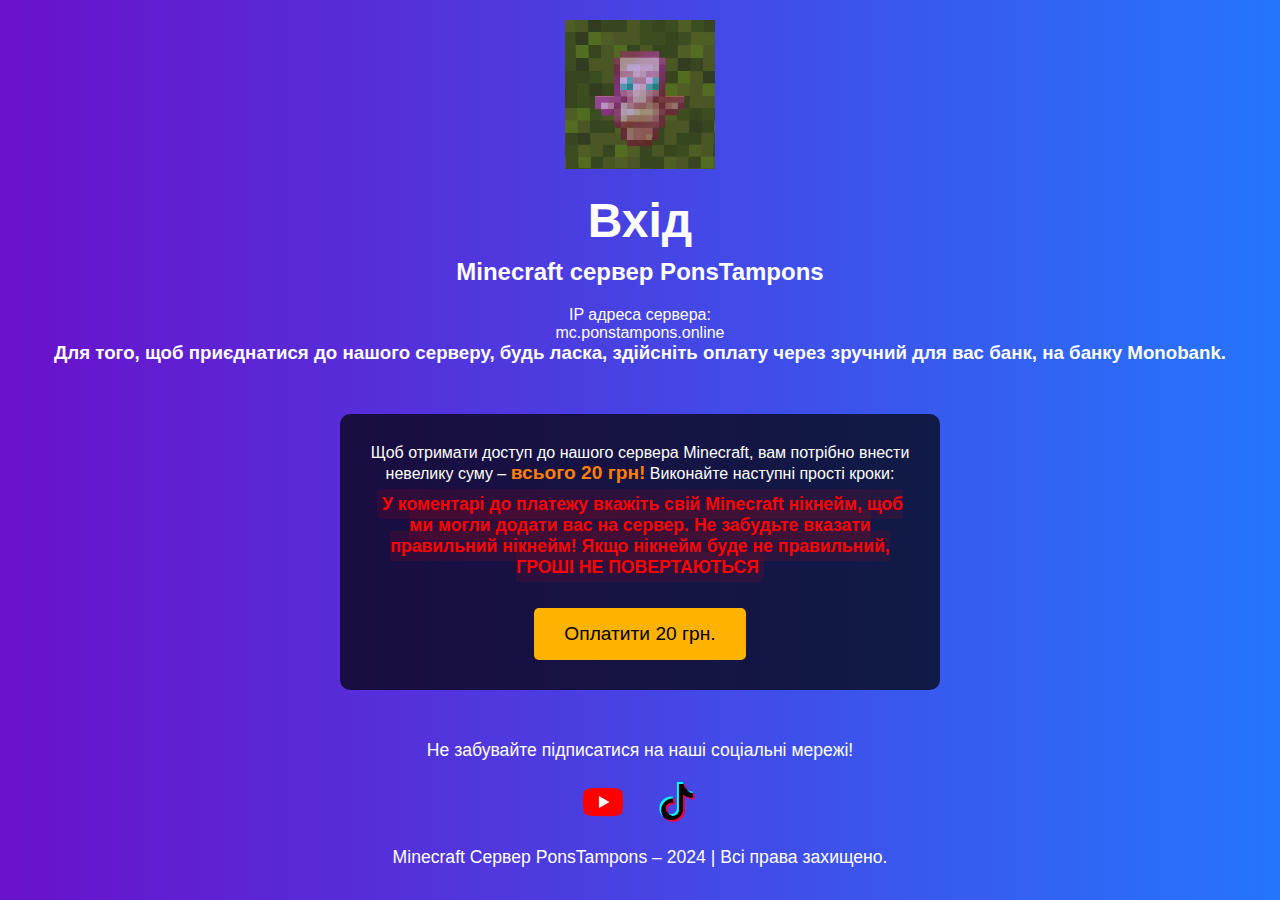
==== index.html @ 5efe78ce "Update index.html" ====
<!DOCTYPE html>
<html lang="uk">
<head>
    <meta charset="UTF-8">
    <meta name="viewport" content="width=device-width, initial-scale=1.0">
    <title>Сайт серверу PonsTampons / Minecraft</title>
    <link rel="stylesheet" href="styles.css">
    <!-- Додаємо icon -->
    <link rel="icon" href="logo.ico" type="image/x-icon">
</head>
<body>

<header>
    <img src="image/logo.png" alt="Minecraft Server Logo" class="logo">
    <h1>Вхід</h1>
    <h2>Minecraft сервер PonsTampons</h1>
<div class="neon-block">
    <p>IP адреса сервера:</p>
    <p>mc.ponstampons.online</p>
</div> 
    <h3>Для того, щоб приєднатися до нашого серверу, будь ласка, здійсніть оплату через зручний для вас банк, на банку Monobank.</h2>
</header>

<main>
    <section class="payment-info">
        <p>Щоб отримати доступ до нашого сервера Minecraft, вам потрібно внести невелику суму – <span class="highlight">всього 20 грн!</span> Виконайте наступні прості кроки:</p>
        <ul>
            <li><span class="important">У коментарі до платежу вкажіть свій Minecraft нікнейм, щоб ми могли додати вас на сервер. Не забудьте вказати правильний нікнейм! Якщо нікнейм буде не правильний, ГРОШІ НЕ ПОВЕРТАЮТЬСЯ</span></li>
        </ul>
        <a href="https://send.monobank.ua/jar/7yHQGbzSrE" target="_blank" id="pay-button" class="btn">Оплатити 20 грн.</a>
    </section>
</main>

<footer>
    <div class="socials">
        <p>Не забувайте підписатися на наші соціальні мережі!</p>
</br>
        <a href="https://www.youtube.com/@PonsTampons" target="_blank"><img src="image/youtube.png" alt="YouTube"></a>
        <a href="https://www.tiktok.com/@pons.tampons" target="_blank"><img src="image/tik-tok.png" alt="TikTok"></a>
    </div>
    <p>Minecraft Сервер PonsTampons – 2024 | Всі права захищено.</p>
</footer>

<script src="scripts.js"></script>

</body>
</html>
---- styles.css ----
/* Виділення важливих елементів */
.highlight {
    font-weight: bold;
    font-size: 1.2em;
    color: #ff7f00;
}

.important {
    font-weight: bold;
    color: #ff0000;
    background-color: rgba(255, 0, 0, 0.1);
    padding: 5px;
    border-radius: 5px;
    font-size: 1.1em;
}

/* Загальні стилі */
* {
    margin: 0;
    padding: 0;
    box-sizing: border-box;
    font-family: Arial, sans-serif;
}

body {
    background: linear-gradient(to right, #6a11cb, #2575fc);
    color: #fff;
    text-align: center;
    padding: 20px;
}

header {
    margin-bottom: 50px;
}

h1 {
    font-size: 3em;
    margin-bottom: 10px;
}

h2 {
    font-size: 1.5em;
    margin-bottom: 20px;
}

.logo {
    width: 150px;
    margin-bottom: 20px;
}

.payment-info {
    background-color: rgba(0, 0, 0, 0.7);
    padding: 30px;
    border-radius: 10px;
    max-width: 600px;
    margin: 0 auto;
}

ul {
    list-style-type: none;
    margin-top: 10px;
}

ul li {
    margin: 10px 0;
}

.btn {
    display: inline-block;
    background-color: #ffb300;
    padding: 15px 30px;
    color: #000;
    font-size: 1.2em;
    border-radius: 5px;
    text-decoration: none;
    margin-top: 20px;
    transition: background-color 0.3s ease;
}

.btn:hover {
    background-color: #ff7f00;
}

/* Стилі для футера */
footer {
    margin-top: 50px;
    font-size: 1.1em;
}

.socials img {
    width: 40px;
    margin: 0 15px;
    transition: transform 0.3s ease;
}

.socials img:hover {
    transform: scale(1.1);
}

footer p {
    margin-top: 20px;
}

/* Мобільна адаптація */
@media (max-width: 768px) {
    .payment-info {
        padding: 20px;
    }

    .btn {
        font-size: 1em;
        padding: 10px 20px;
    }

    .logo {
    width: 150px;
    margin-bottom: 20px;
    border-radius: 20px; /* Округлення кутів */
    box-shadow: 0 4px 8px rgba(0, 0, 0, 0.2); /* Додаємо легку тінь */
    filter: brightness(1.2); /* Робить зображення світлішим */
    transition: transform 0.3s ease, filter 0.3s ease; /* Анімація при наведенні */
}

.neon-block {
    background-color: rgba(0, 0, 0, 0.7); /* Темний напівпрозорий фон */
    padding: 10px; /* Внутрішні відступи */
    border-radius: 10px; /* Згладжені краї */
    text-align: center; /* Центрування тексту */
    margin: 20px auto; /* Відступи зверху та знизу, вирівнювання по центру */
    width: 300px; /* Фіксована ширина блоку */
    box-shadow: 0 0 10px rgba(0, 0, 0, 0.5); /* Тінь блоку */
}

.neon-block p {
    font-size: 1em; /* Розмір тексту */
    color: #ffea00; /* Жовтий колір */
    text-shadow: 
        0 0 3px #ffea00, 
        0 0 5px #ffea00, 
        0 0 10px #ffea00; /* Легкий ефект неону */
    font-weight: bold; /* Жирний текст */
    margin: 5px 0; /* Відступи між рядками */
}
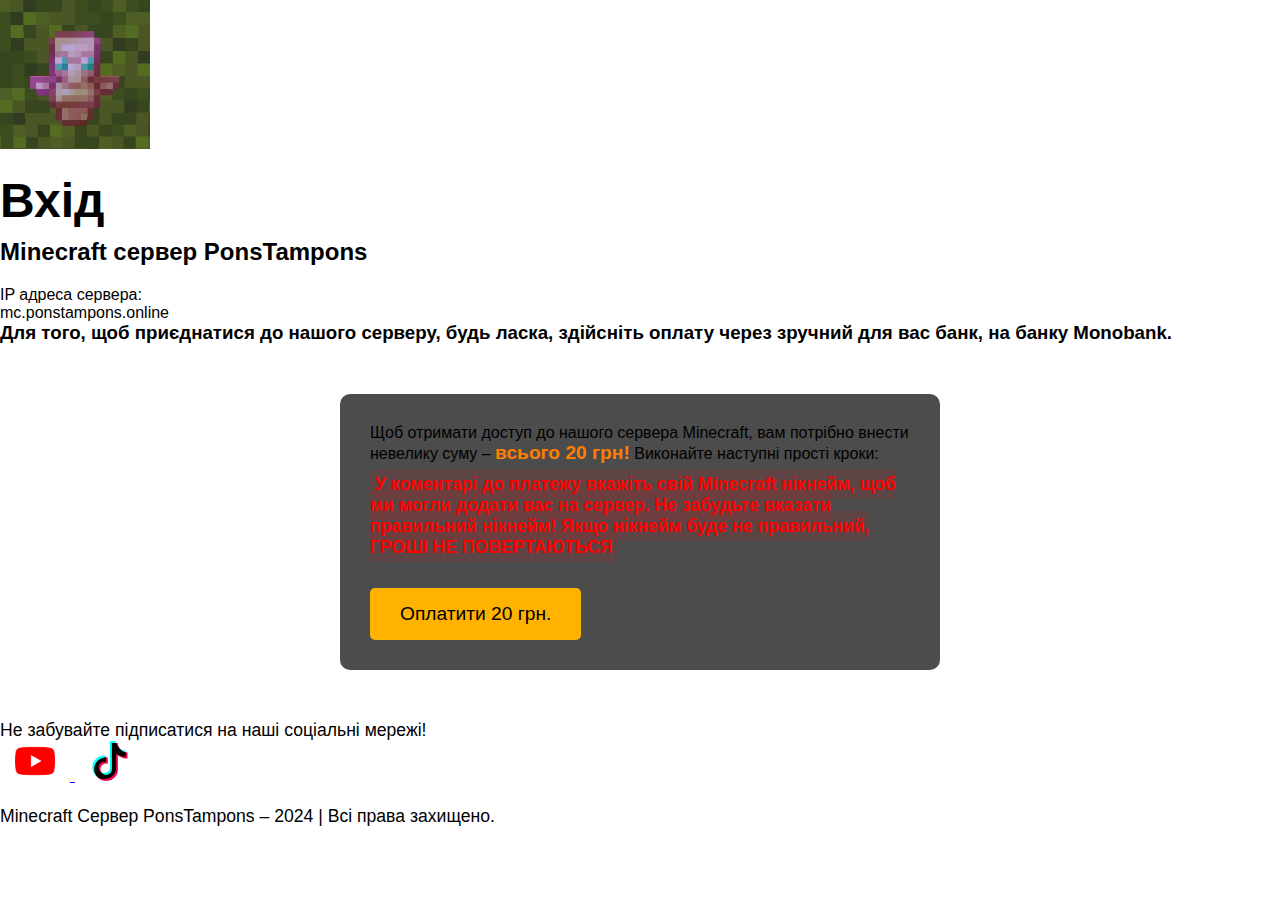
==== commit 44c4a041: "Update index.html" ====
--- a/index.html
+++ b/index.html
@@ -31,14 +31,17 @@
     </section>
 </main>
 
-<footer>
-    <div class="socials">
+<footer>
+    <div class="socials">
         <p>Не забувайте підписатися на наші соціальні мережі!</p>
-</br>
-        <a href="https://www.youtube.com/@PonsTampons" target="_blank"><img src="image/youtube.png" alt="YouTube"></a>
-        <a href="https://www.tiktok.com/@pons.tampons" target="_blank"><img src="image/tik-tok.png" alt="TikTok"></a>
-    </div>
-    <p>Minecraft Сервер PonsTampons – 2024 | Всі права захищено.</p>
+        <a href="https://www.youtube.com/@PonsTampons" target="_blank">
+            <img src="image/youtube.png" alt="YouTube">
+        </a>
+        <a href="https://www.tiktok.com/@pons.tampons" target="_blank">
+            <img src="image/tik-tok.png" alt="TikTok">
+        </a>
+    </div>
+    <p>Minecraft Сервер PonsTampons – 2024 | Всі права захищено.</p>
 </footer>
 
 <script src="scripts.js"></script>
--- a/styles.css
+++ b/styles.css
@@ -21,13 +21,7 @@
     box-sizing: border-box;
     font-family: Arial, sans-serif;
 }
-
-body {
-    background: linear-gradient(to right, #6a11cb, #2575fc);
-    color: #fff;
-    text-align: center;
-    padding: 20px;
-}
+ 
 header {
     margin-bottom: 50px;
@@ -140,4 +134,28 @@
         0 0 10px #ffea00; /* Легкий ефект неону */
     font-weight: bold; /* Жирний текст */
     margin: 5px 0; /* Відступи між рядками */
+}
+
+body {
+    color: #fff; /* Колір тексту */
+    text-align: center; /* Вирівнювання тексту */
+    margin: 0; /* Забираємо зовнішні відступи */
+    padding: 20px; /* Встановлюємо внутрішній відступ */
+    font-family: Arial, sans-serif; /* Шрифт тексту */
+    background: linear-gradient(45deg, #ff7f00, #2575fc, #6a11cb, #ff4500); /* Градієнт */
+    background-size: 400% 400%; /* Задаємо розмір фону для плавного переливання */
+    animation: gradientAnimation 8s ease infinite; /* Анімація фону */
+}
+
+/* Анімація для градієнта */
+@keyframes gradientAnimation {
+    0% {
+        background-position: 0% 50%; /* Початкова позиція */
+    }
+    50% {
+        background-position: 100% 50%; /* Плавний перехід */
+    }
+    100% {
+        background-position: 0% 50%; /* Повернення до початку */
+    }
 }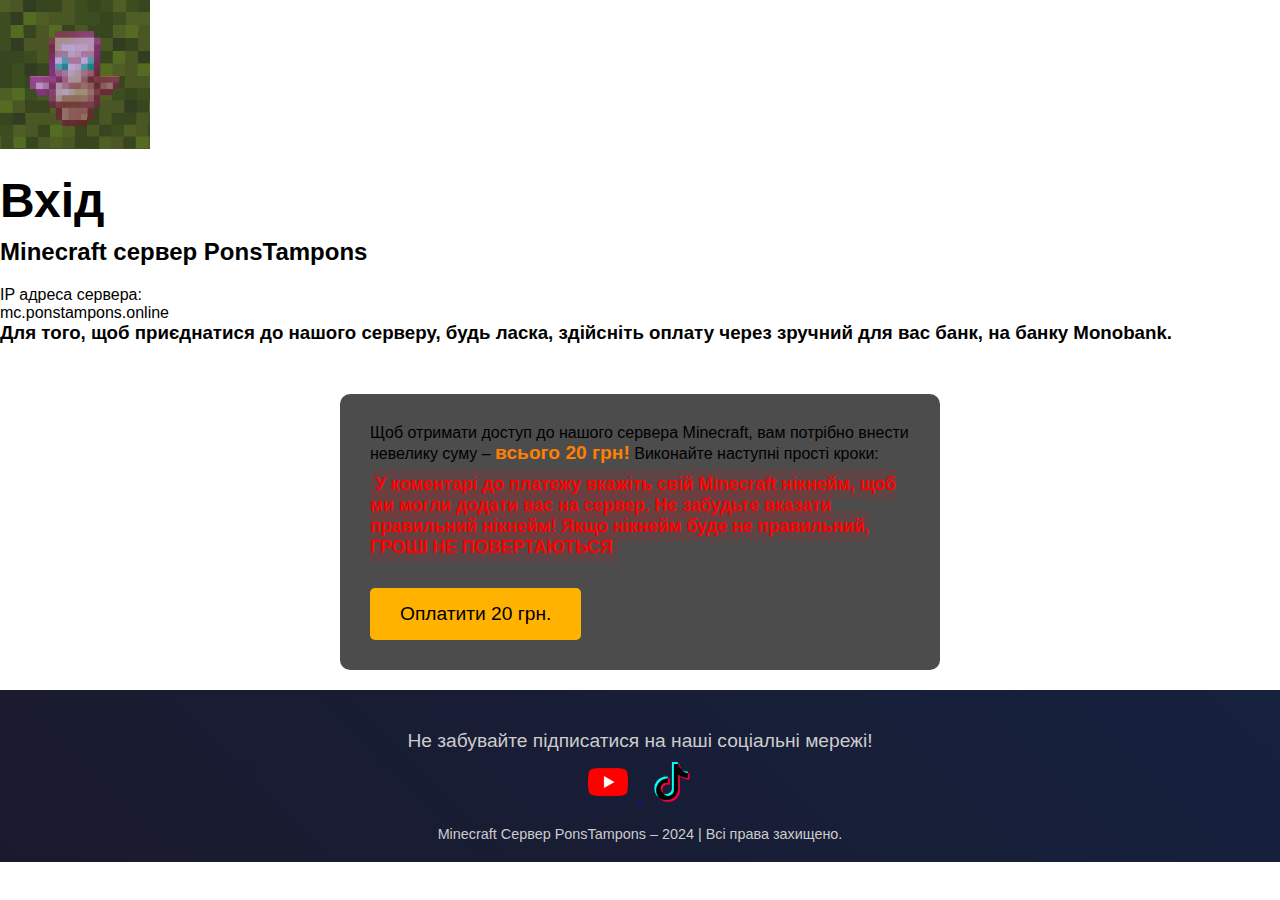
==== commit bc7ede37: "Update index.html" ====
--- a/index.html
+++ b/index.html
@@ -14,10 +14,10 @@
     <img src="image/logo.png" alt="Minecraft Server Logo" class="logo">
     <h1>Вхід</h1>
     <h2>Minecraft сервер PonsTampons</h1>
-<div class="neon-block">
+<div class="server-ip">
     <p>IP адреса сервера:</p>
-    <p>mc.ponstampons.online</p>
-</div> 
+    <p class="fade-in">mc.ponstampons.online</p>
+</div>
     <h3>Для того, щоб приєднатися до нашого серверу, будь ласка, здійсніть оплату через зручний для вас банк, на банку Monobank.</h2>
 </header>
 
--- a/styles.css
+++ b/styles.css
@@ -75,10 +75,36 @@
     background-color: #ff7f00;
 }
 
-/* Стилі для футера */
-footer {
-    margin-top: 50px;
-    font-size: 1.1em;
+footer {
+    background: linear-gradient(45deg, #1a1a2e, #16213e);
+    color: #fff;
+    padding: 20px;
+    text-align: center;
+    font-size: 1em;
+    margin-top: 20px;
+}
+
+footer .socials p {
+    margin-bottom: 10px;
+    font-size: 1.2em;
+}
+
+footer .socials a img {
+    width: 40px;
+    margin: 0 10px;
+    transition: transform 0.3s ease;
+}
+
+footer .socials a img:hover {
+    transform: scale(1.1);
+}
+
+footer p {
+    margin-top: 10px;
+    font-size: 0.9em;
+    color: #cccccc;
+}
+
 }
 
 .socials img {
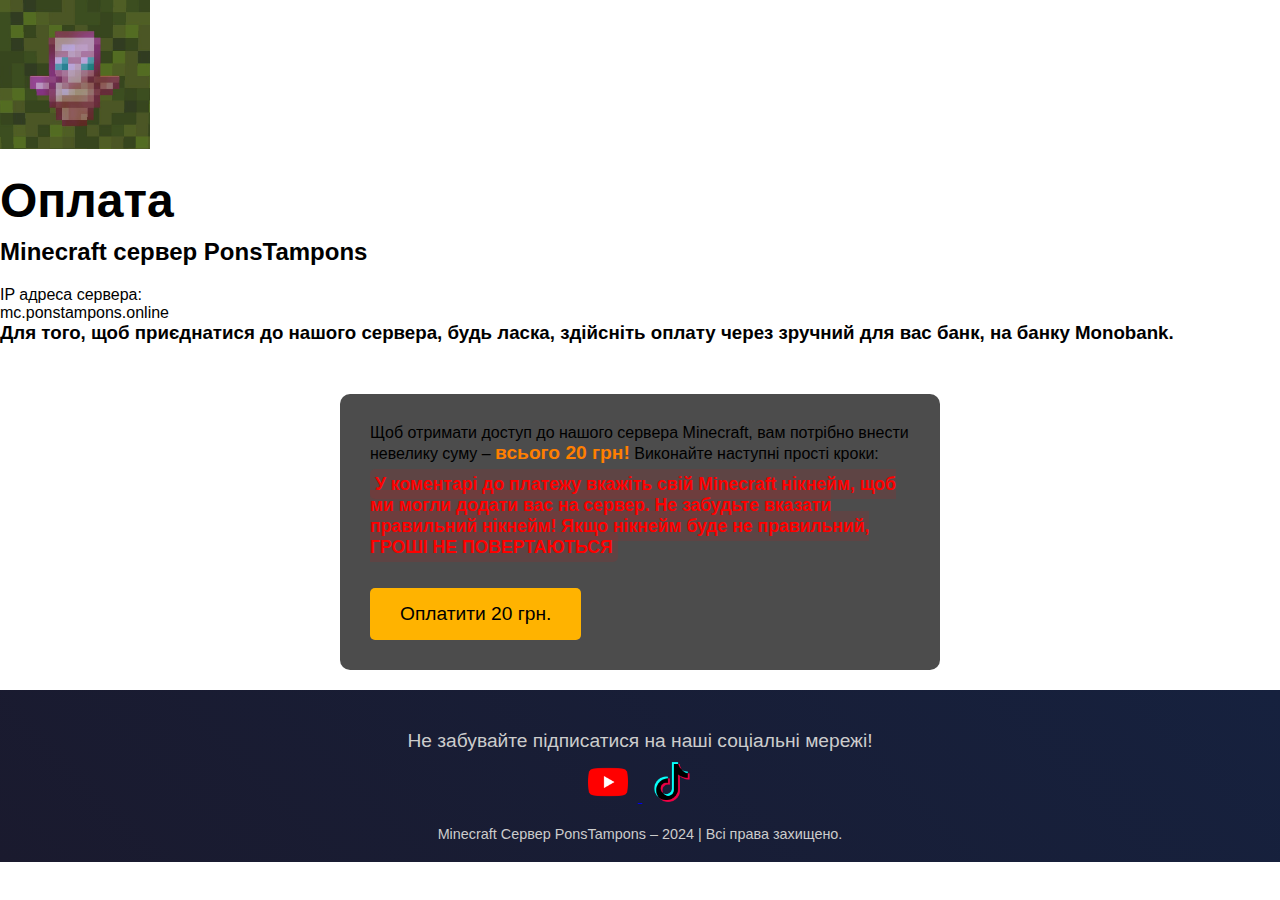
==== commit 9ab79b42: "Update index.html" ====
--- a/index.html
+++ b/index.html
@@ -11,14 +11,14 @@
 <body>
 
 <header>
-    <img src="image/logo.png" alt="Minecraft Server Logo" class="logo">
-    <h1>Вхід</h1>
-    <h2>Minecraft сервер PonsTampons</h1>
-<div class="server-ip">
-    <p>IP адреса сервера:</p>
-    <p class="fade-in">mc.ponstampons.online</p>
-</div>
-    <h3>Для того, щоб приєднатися до нашого серверу, будь ласка, здійсніть оплату через зручний для вас банк, на банку Monobank.</h2>
+    <img src="image/logo.png" alt="Minecraft Server Logo" class="logo">
+    <h1>Оплата</h1>
+    <h2>Minecraft сервер PonsTampons</h2>
+	<div class="neon-block">
+		<p class="neon-text">IP адреса сервера:</p>
+		<p id="server-ip" class="neon-text" onclick="copyIP()">mc.ponstampons.online</p>
+	</div>
+    <h3>Для того, щоб приєднатися до нашого сервера, будь ласка, здійсніть оплату через зручний для вас банк, на банку Monobank.</h3>
 </header>
 
 <main>
@@ -31,17 +31,17 @@
     </section>
 </main>
 
-<footer>
-    <div class="socials">
-        <p>Не забувайте підписатися на наші соціальні мережі!</p>
-        <a href="https://www.youtube.com/@PonsTampons" target="_blank">
-            <img src="image/youtube.png" alt="YouTube">
-        </a>
-        <a href="https://www.tiktok.com/@pons.tampons" target="_blank">
-            <img src="image/tik-tok.png" alt="TikTok">
-        </a>
-    </div>
-    <p>Minecraft Сервер PonsTampons – 2024 | Всі права захищено.</p>
+<footer>
+    <div class="socials">
+        <p>Не забувайте підписатися на наші соціальні мережі!</p>
+        <a href="https://www.youtube.com/@PonsTampons" target="_blank">
+            <img src="image/youtube.png" alt="YouTube">
+        </a>
+        <a href="https://www.tiktok.com/@pons.tampons" target="_blank">
+            <img src="image/tik-tok.png" alt="TikTok">
+        </a>
+    </div>
+    <p>Minecraft Сервер PonsTampons – 2024 | Всі права захищено.</p>
 </footer>
 
 <script src="scripts.js"></script>
--- a/styles.css
+++ b/styles.css
@@ -141,25 +141,36 @@
     transition: transform 0.3s ease, filter 0.3s ease; /* Анімація при наведенні */
 }
 
-.neon-block {
-    background-color: rgba(0, 0, 0, 0.7); /* Темний напівпрозорий фон */
-    padding: 10px; /* Внутрішні відступи */
-    border-radius: 10px; /* Згладжені краї */
-    text-align: center; /* Центрування тексту */
-    margin: 20px auto; /* Відступи зверху та знизу, вирівнювання по центру */
-    width: 300px; /* Фіксована ширина блоку */
-    box-shadow: 0 0 10px rgba(0, 0, 0, 0.5); /* Тінь блоку */
+
+/* Загальний стиль блоку */
+.server-ip {
+    margin-top: 20px;
+    font-size: 1.5em;
+    color: #fff;
 }
 
-.neon-block p {
-    font-size: 1em; /* Розмір тексту */
-    color: #ffea00; /* Жовтий колір */
+/* Стиль блоку */
+.neon-block {
+    background: rgba(0, 0, 0, 0.7);
+    padding: 20px;
+    border-radius: 10px;
+    max-width: 400px;
+    margin: 20px auto;
+    text-align: center;
+}
+
+/* Неоновий текст */
+.neon-text {
+    font-size: 1.5em;
+    color: #ffc600; /* Жовтий колір */
     text-shadow: 
-        0 0 3px #ffea00, 
-        0 0 5px #ffea00, 
-        0 0 10px #ffea00; /* Легкий ефект неону */
-    font-weight: bold; /* Жирний текст */
-    margin: 5px 0; /* Відступи між рядками */
+        0 0 5px #ffc600,
+        0 0 10px #ffc600,
+        0 0 20px #ff8c00,
+        0 0 30px #ff8c00,
+        0 0 40px #ff8c00;
+    font-weight: bold;
+    margin: 10px 0;
 }
 
 body {
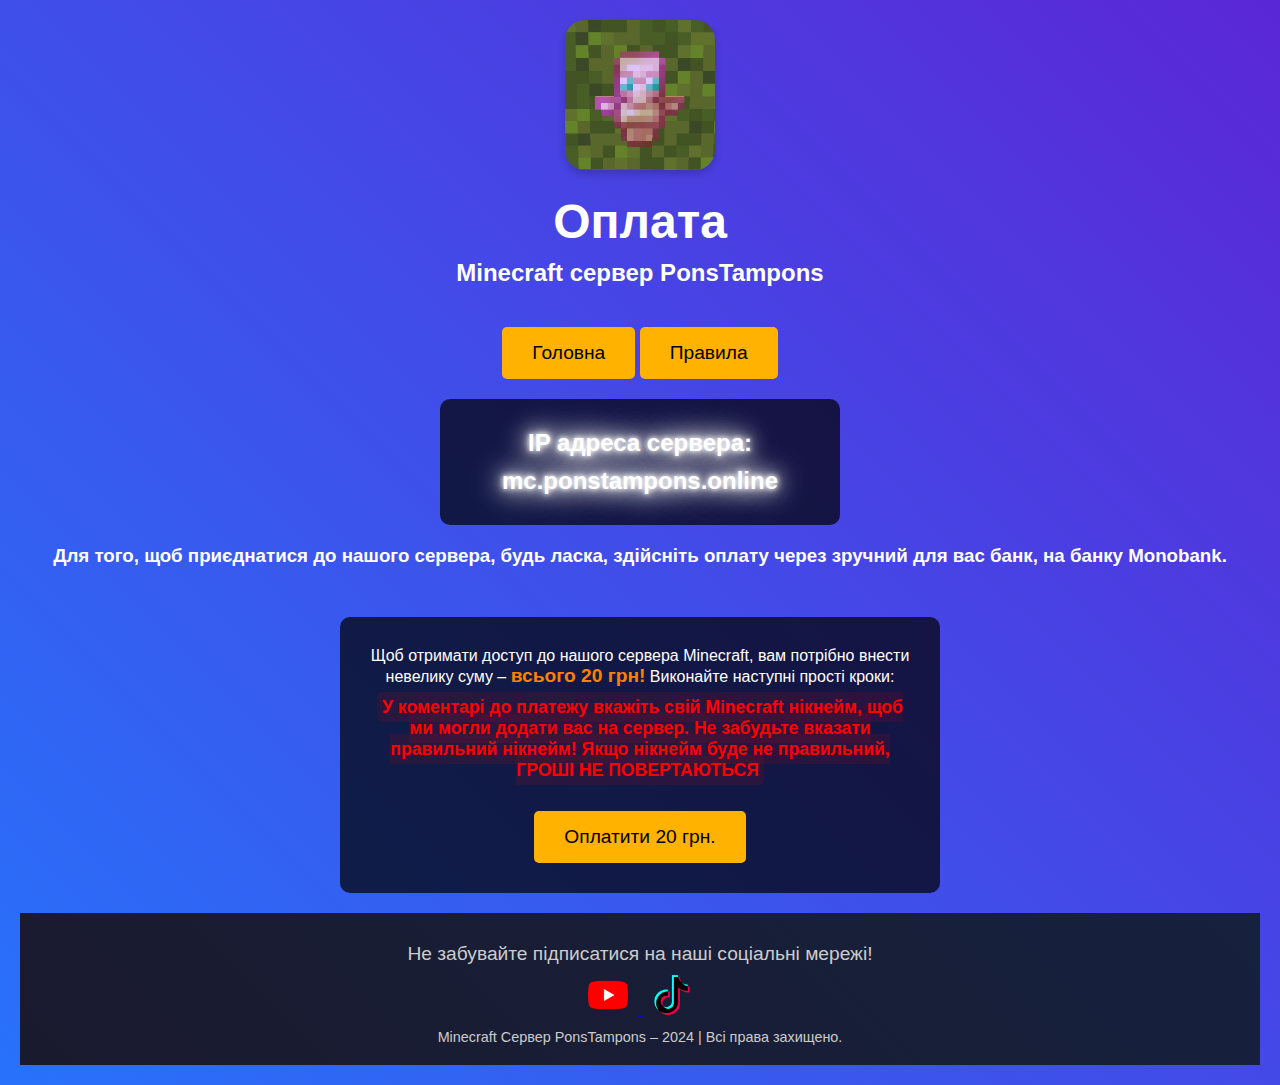
==== commit 568bfbd2: "Add files via upload" ====
--- a/index.html
+++ b/index.html
@@ -14,10 +14,14 @@
     <img src="image/logo.png" alt="Minecraft Server Logo" class="logo">
     <h1>Оплата</h1>
     <h2>Minecraft сервер PonsTampons</h2>
-	<div class="neon-block">
-		<p class="neon-text">IP адреса сервера:</p>
-		<p id="server-ip" class="neon-text" onclick="copyIP()">mc.ponstampons.online</p>
-	</div>
+    <nav>
+        <a href="index.html" class="btn">Головна</a>
+        <a href="rules.html" class="btn">Правила</a>
+    </nav>
+    <div class="neon-block">
+        <p class="neon-text">IP адреса сервера:</p>
+        <p id="server-ip" class="neon-text" onclick="copyIP()">mc.ponstampons.online</p>
+    </div>
     <h3>Для того, щоб приєднатися до нашого сервера, будь ласка, здійсніть оплату через зручний для вас банк, на банку Monobank.</h3>
 </header>
 
--- a/styles.css
+++ b/styles.css
@@ -21,7 +21,6 @@
     box-sizing: border-box;
     font-family: Arial, sans-serif;
 }
- 
 header {
     margin-bottom: 50px;
@@ -39,7 +38,12 @@
 
 .logo {
     width: 150px;
+    height: 150px; /* Встановлюємо висоту і ширину однаковими для квадратного зображення */
     margin-bottom: 20px;
+    border-radius: 20px; /* Закруглені кути */
+    box-shadow: 0 4px 8px rgba(0, 0, 0, 0.2); /* Легка тінь */
+    filter: brightness(1.2); /* Світліший ефект */
+    transition: transform 0.3s ease, filter 0.3s ease; /* Анімація */
 }
 
 .payment-info {
@@ -75,50 +79,34 @@
     background-color: #ff7f00;
 }
 
-footer {
-    background: linear-gradient(45deg, #1a1a2e, #16213e);
-    color: #fff;
-    padding: 20px;
-    text-align: center;
-    font-size: 1em;
-    margin-top: 20px;
-}
-
-footer .socials p {
-    margin-bottom: 10px;
-    font-size: 1.2em;
-}
-
-footer .socials a img {
-    width: 40px;
-    margin: 0 10px;
-    transition: transform 0.3s ease;
-}
-
-footer .socials a img:hover {
-    transform: scale(1.1);
-}
-
-footer p {
-    margin-top: 10px;
-    font-size: 0.9em;
-    color: #cccccc;
-}
-
-}
-
-.socials img {
+footer {
+    background: linear-gradient(45deg, #1a1a2e, #16213e);
+    color: #fff;
+    padding: 20px;
+    text-align: center;
+    font-size: 1em;
+    margin-top: 20px;
+}
+
+footer .socials p {
+    margin-bottom: 10px;
+    font-size: 1.2em;
+}
+
+footer .socials a img {
     width: 40px;
-    margin: 0 15px;
+    margin: 0 10px;
     transition: transform 0.3s ease;
 }
 
-.socials img:hover {
+footer .socials a img:hover {
     transform: scale(1.1);
 }
 
 footer p {
-    margin-top: 20px;
+    margin-top: 10px;
+    font-size: 0.9em;
+    color: #cccccc;
 }
 
 /* Мобільна адаптація */
@@ -132,67 +120,142 @@
         padding: 10px 20px;
     }
 
-    .logo {
-    width: 150px;
-    margin-bottom: 20px;
-    border-radius: 20px; /* Округлення кутів */
-    box-shadow: 0 4px 8px rgba(0, 0, 0, 0.2); /* Додаємо легку тінь */
-    filter: brightness(1.2); /* Робить зображення світлішим */
-    transition: transform 0.3s ease, filter 0.3s ease; /* Анімація при наведенні */
-}
-
-
-/* Загальний стиль блоку */
-.server-ip {
-    margin-top: 20px;
-    font-size: 1.5em;
-    color: #fff;
-}
-
-/* Стиль блоку */
-.neon-block {
-    background: rgba(0, 0, 0, 0.7);
-    padding: 20px;
-    border-radius: 10px;
-    max-width: 400px;
-    margin: 20px auto;
-    text-align: center;
-}
-
-/* Неоновий текст */
-.neon-text {
-    font-size: 1.5em;
-    color: #ffc600; /* Жовтий колір */
-    text-shadow: 
-        0 0 5px #ffc600,
-        0 0 10px #ffc600,
-        0 0 20px #ff8c00,
-        0 0 30px #ff8c00,
-        0 0 40px #ff8c00;
-    font-weight: bold;
-    margin: 10px 0;
-}
-
-body {
-    color: #fff; /* Колір тексту */
-    text-align: center; /* Вирівнювання тексту */
-    margin: 0; /* Забираємо зовнішні відступи */
-    padding: 20px; /* Встановлюємо внутрішній відступ */
-    font-family: Arial, sans-serif; /* Шрифт тексту */
-    background: linear-gradient(45deg, #ff7f00, #2575fc, #6a11cb, #ff4500); /* Градієнт */
-    background-size: 400% 400%; /* Задаємо розмір фону для плавного переливання */
-    animation: gradientAnimation 8s ease infinite; /* Анімація фону */
-}
-
-/* Анімація для градієнта */
-@keyframes gradientAnimation {
-    0% {
-        background-position: 0% 50%; /* Початкова позиція */
-    }
-    50% {
-        background-position: 100% 50%; /* Плавний перехід */
-    }
-    100% {
-        background-position: 0% 50%; /* Повернення до початку */
-    }
-}+    .logo {
+        width: 120px;
+        margin-bottom: 20px;
+        border-radius: 50%; /* Округлення для мобільної версії */
+        box-shadow: 0 4px 8px rgba(0, 0, 0, 0.2); /* Легка тінь */
+        filter: brightness(1.2); /* Світліший ефект */
+        transition: transform 0.3s ease, filter 0.3s ease; /* Анімація */
+    }
+
+    .neon-block {
+        max-width: 90%;
+        padding: 10px;
+    }
+}
+
+/* Загальний стиль блоку */
+.server-ip {
+    margin-top: 20px;
+    font-size: 1.5em;
+    color: #fff;
+}
+
+/* Стиль блоку */
+.neon-block {
+    background: rgba(0, 0, 0, 0.7);
+    padding: 20px;
+    border-radius: 10px;
+    max-width: 400px;
+    margin: 20px auto;
+    text-align: center;
+}
+
+/* Білий неоновий текст */
+.neon-text {
+    font-size: 1.5em;
+    color: #ffffff; /* Білий колір тексту */
+    text-shadow: 
+        0 0 5px #ffffff, /* Білий неоновий ефект */
+        0 0 10px #ffffff,
+        0 0 20px #ffffff,
+        0 0 30px #ffffff,
+        0 0 40px #ffffff; /* Посилення ефекту */
+    font-weight: bold;
+    margin: 10px 0;
+}
+
+
+body {
+    color: #fff; /* Колір тексту */
+    text-align: center; /* Вирівнювання тексту */
+    margin: 0; /* Забираємо зовнішні відступи */
+    padding: 20px; /* Встановлюємо внутрішній відступ */
+    font-family: Arial, sans-serif; /* Шрифт тексту */
+    background: linear-gradient(45deg, #ff7f00, #2575fc, #6a11cb, #ff4500); /* Градієнт */
+    background-size: 400% 400%; /* Задаємо розмір фону для плавного переливання */
+    animation: gradientAnimation 8s ease infinite; /* Анімація фону */
+}
+
+/* Анімація для градієнта */
+@keyframes gradientAnimation {
+    0% {
+        background-position: 0% 50%; /* Початкова позиція */
+    }
+    50% {
+        background-position: 100% 50%; /* Плавний перехід */
+    }
+    100% {
+        background-position: 0% 50%; /* Повернення до початку */
+    }
+}
+
+#server-ip:active {
+    color: #ffc400; /* Зміна кольору тексту при натисканні */
+}
+
+/* Загальний стиль для контейнера правил */
+.rules-container {
+    display: flex;
+    flex-wrap: wrap;
+    gap: 1rem;
+    justify-content: center;
+    padding: 2rem;
+}
+
+/* Адаптація для мобільних пристроїв */
+@media (max-width: 768px) {
+    body {
+        padding: 0 1rem; /* Зменшуємо внутрішні поля */
+    }
+
+    header h1, header h2 {
+        font-size: 1.5rem; /* Зменшуємо розмір тексту заголовків */
+    }
+
+    .rules-container {
+        flex-direction: column; /* Всі правила в один стовпець */
+        align-items: center;
+    }
+
+    .rule {
+        width: 100%; /* Блоки розтягуються на всю ширину */
+    }
+
+    nav a {
+        font-size: 0.9rem; /* Зменшуємо розмір шрифту в меню */
+    }
+}
+
+/* Адаптація для великих екранів (ПК) */
+@media (min-width: 1024px) {
+    .rules-container {
+        justify-content: space-around; /* Розміщення з однаковими відступами */
+    }
+
+    .rule {
+        width: 30%; /* Кожен блок займає третину ширини */
+    }
+}
+
+/* Додаткова адаптація для дуже вузьких екранів (<480px) */
+@media (max-width: 480px) {
+    header h1, header h2 {
+        font-size: 1.2rem; /* Зменшуємо ще більше */
+    }
+
+    .rule {
+        padding: 1rem;
+        font-size: 0.9rem; /* Зменшуємо розмір шрифту в тексті правил */
+    }
+
+    nav {
+        flex-direction: column; /* Меню у вертикальному вигляді */
+        align-items: center;
+    }
+
+    nav a {
+        margin: 0.5rem 0; /* Відступ між пунктами меню */
+    }
+}
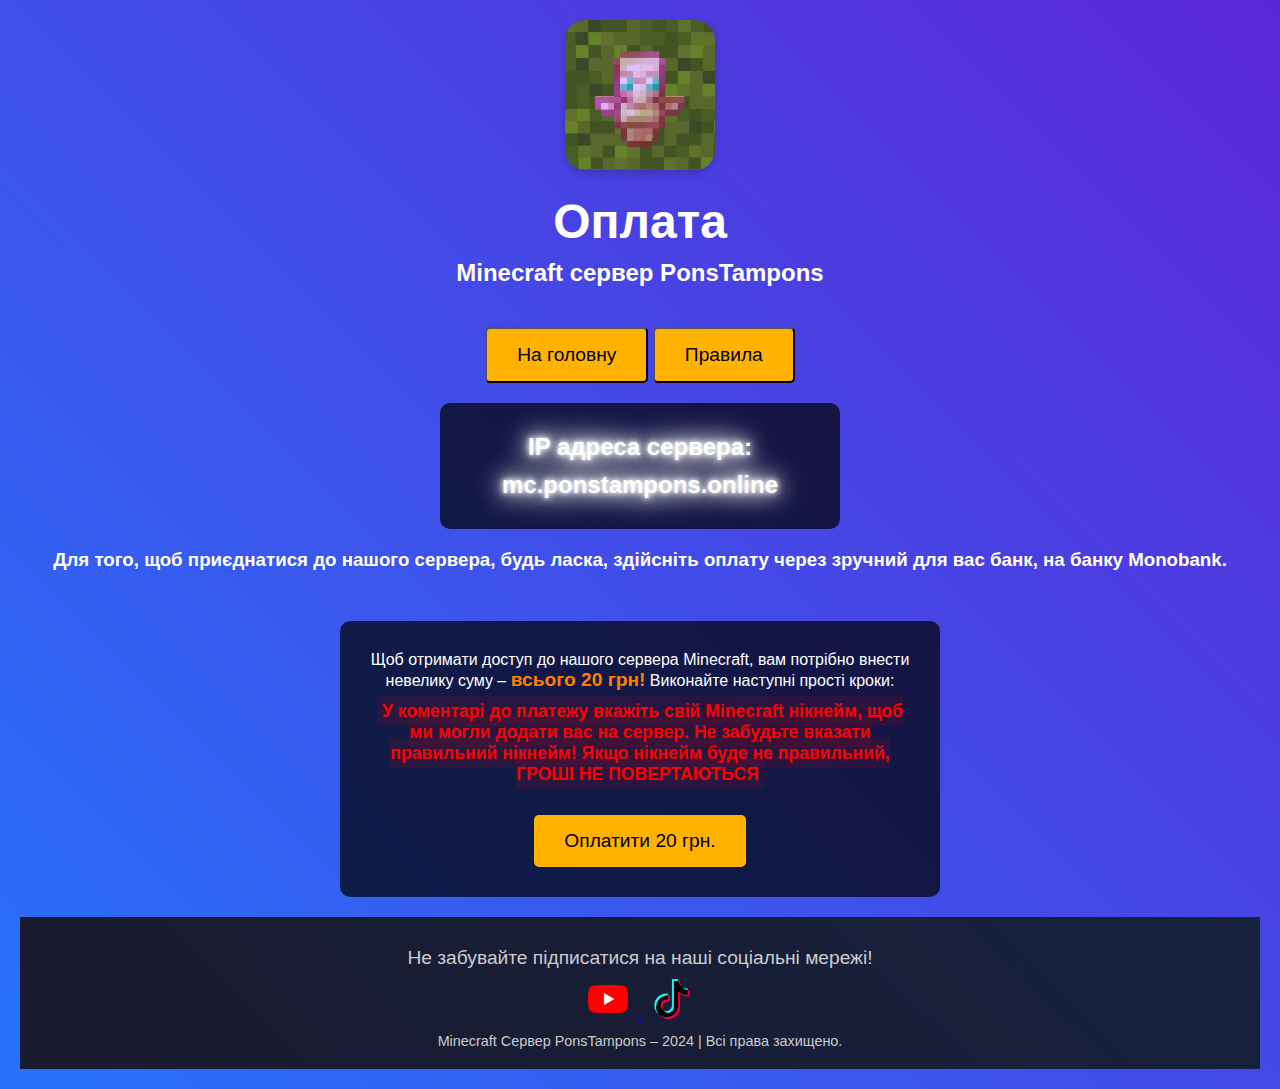
==== commit 79e99989: "Add files via upload" ====
--- a/index.html
+++ b/index.html
@@ -15,8 +15,8 @@
     <h1>Оплата</h1>
     <h2>Minecraft сервер PonsTampons</h2>
     <nav>
-        <a href="index.html" class="btn">Головна</a>
-        <a href="rules.html" class="btn">Правила</a>
+        <button onclick="window.location.href='index.html'" class="btn">На головну</button>
+        <button onclick="window.location.href='rules.html'" class="btn active">Правила</button>
     </nav>
     <div class="neon-block">
         <p class="neon-text">IP адреса сервера:</p>
